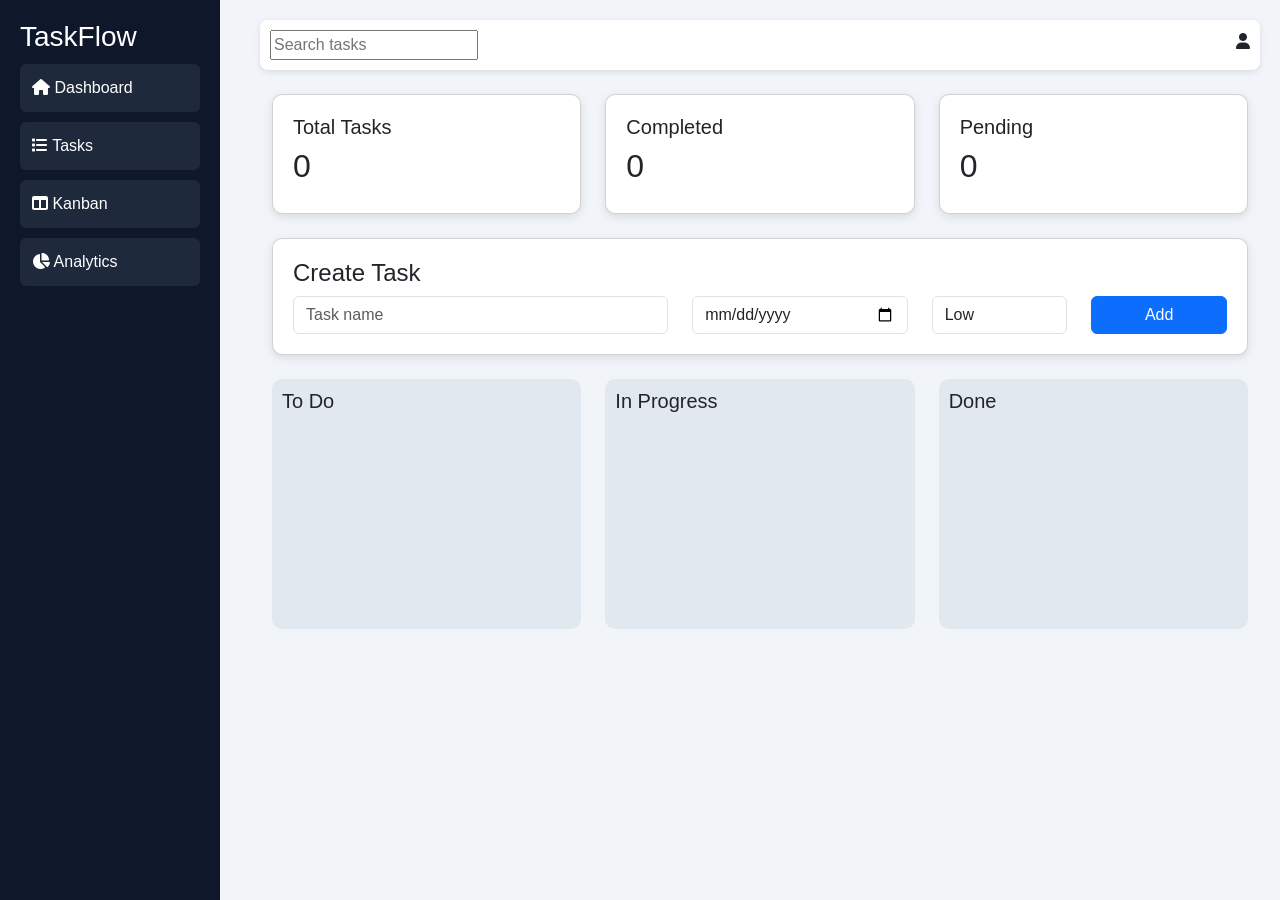
==== learning-platform/index.html @ f63c975c "Updated portfolio design and UI" ====
<!DOCTYPE html>
<html>

<head>

<title>TaskFlow</title>

<link rel="stylesheet"
href="https://cdn.jsdelivr.net/npm/bootstrap@5.3.2/dist/css/bootstrap.min.css">

<link rel="stylesheet"
href="https://cdnjs.cloudflare.com/ajax/libs/font-awesome/6.5.0/css/all.min.css">

<link rel="stylesheet" href="style.css">

</head>

<body>

<div class="sidebar">

<h3>TaskFlow</h3>

<ul>

<li><i class="fa fa-home"></i> Dashboard</li>
<li><i class="fa fa-list"></i> Tasks</li>
<li><i class="fa fa-columns"></i> Kanban</li>
<li><i class="fa fa-chart-pie"></i> Analytics</li>

</ul>

</div>


<div class="main">

<div class="topbar">

<input
type="text"
placeholder="Search tasks">

<div class="user">

<i class="fa fa-user"></i>

</div>

</div>


<div class="container-fluid mt-4">

<div class="row">

<div class="col-md-4">

<div class="card dashboard-card">

<h5>Total Tasks</h5>

<h2 id="totalTasks">0</h2>

</div>

</div>


<div class="col-md-4">

<div class="card dashboard-card">

<h5>Completed</h5>

<h2 id="completedTasks">0</h2>

</div>

</div>


<div class="col-md-4">

<div class="card dashboard-card">

<h5>Pending</h5>

<h2 id="pendingTasks">0</h2>

</div>

</div>

</div>


<div class="card task-card mt-4">

<h4>Create Task</h4>

<div class="row">

<div class="col-md-5">

<input
class="form-control"
id="taskInput"
placeholder="Task name">

</div>

<div class="col-md-3">

<input
type="date"
class="form-control"
id="taskDate">

</div>

<div class="col-md-2">

<select
class="form-control"
id="priority">

<option>Low</option>
<option>Medium</option>
<option>High</option>

</select>

</div>

<div class="col-md-2">

<button
class="btn btn-primary w-100"
onclick="addTask()">

Add

</button>

</div>

</div>

</div>


<div class="row mt-4">

<div class="col-md-4">

<div class="kanban-column" id="todo">

<h5>To Do</h5>

</div>

</div>


<div class="col-md-4">

<div class="kanban-column" id="progress">

<h5>In Progress</h5>

</div>

</div>


<div class="col-md-4">

<div class="kanban-column" id="done">

<h5>Done</h5>

</div>

</div>

</div>

</div>

</div>

<script src="script.js"></script>

</body>

</html>
---- learning-platform/style.css ----
body{

font-family:Arial;

background:#f1f5f9;

}

.sidebar{

position:fixed;

width:220px;

height:100%;

background:#0f172a;

color:white;

padding:20px;

}

.sidebar ul{

list-style:none;

padding:0;

}

.sidebar li{

padding:12px;

margin-top:10px;

background:#1e293b;

border-radius:6px;

cursor:pointer;

}

.main{

margin-left:240px;

padding:20px;

}

.topbar{

display:flex;

justify-content:space-between;

background:white;

padding:10px;

border-radius:8px;

box-shadow:0 2px 6px rgba(0,0,0,0.1);

}

.dashboard-card{

padding:20px;

border-radius:10px;

box-shadow:0 3px 10px rgba(0,0,0,0.1);

}

.task-card{

padding:20px;

border-radius:10px;

box-shadow:0 3px 10px rgba(0,0,0,0.1);

}

.kanban-column{

background:#e2e8f0;

min-height:250px;

padding:10px;

border-radius:10px;

}

.kanban-task{

background:white;

padding:10px;

margin-top:10px;

border-radius:6px;

box-shadow:0 2px 6px rgba(0,0,0,0.1);

cursor:grab;

}
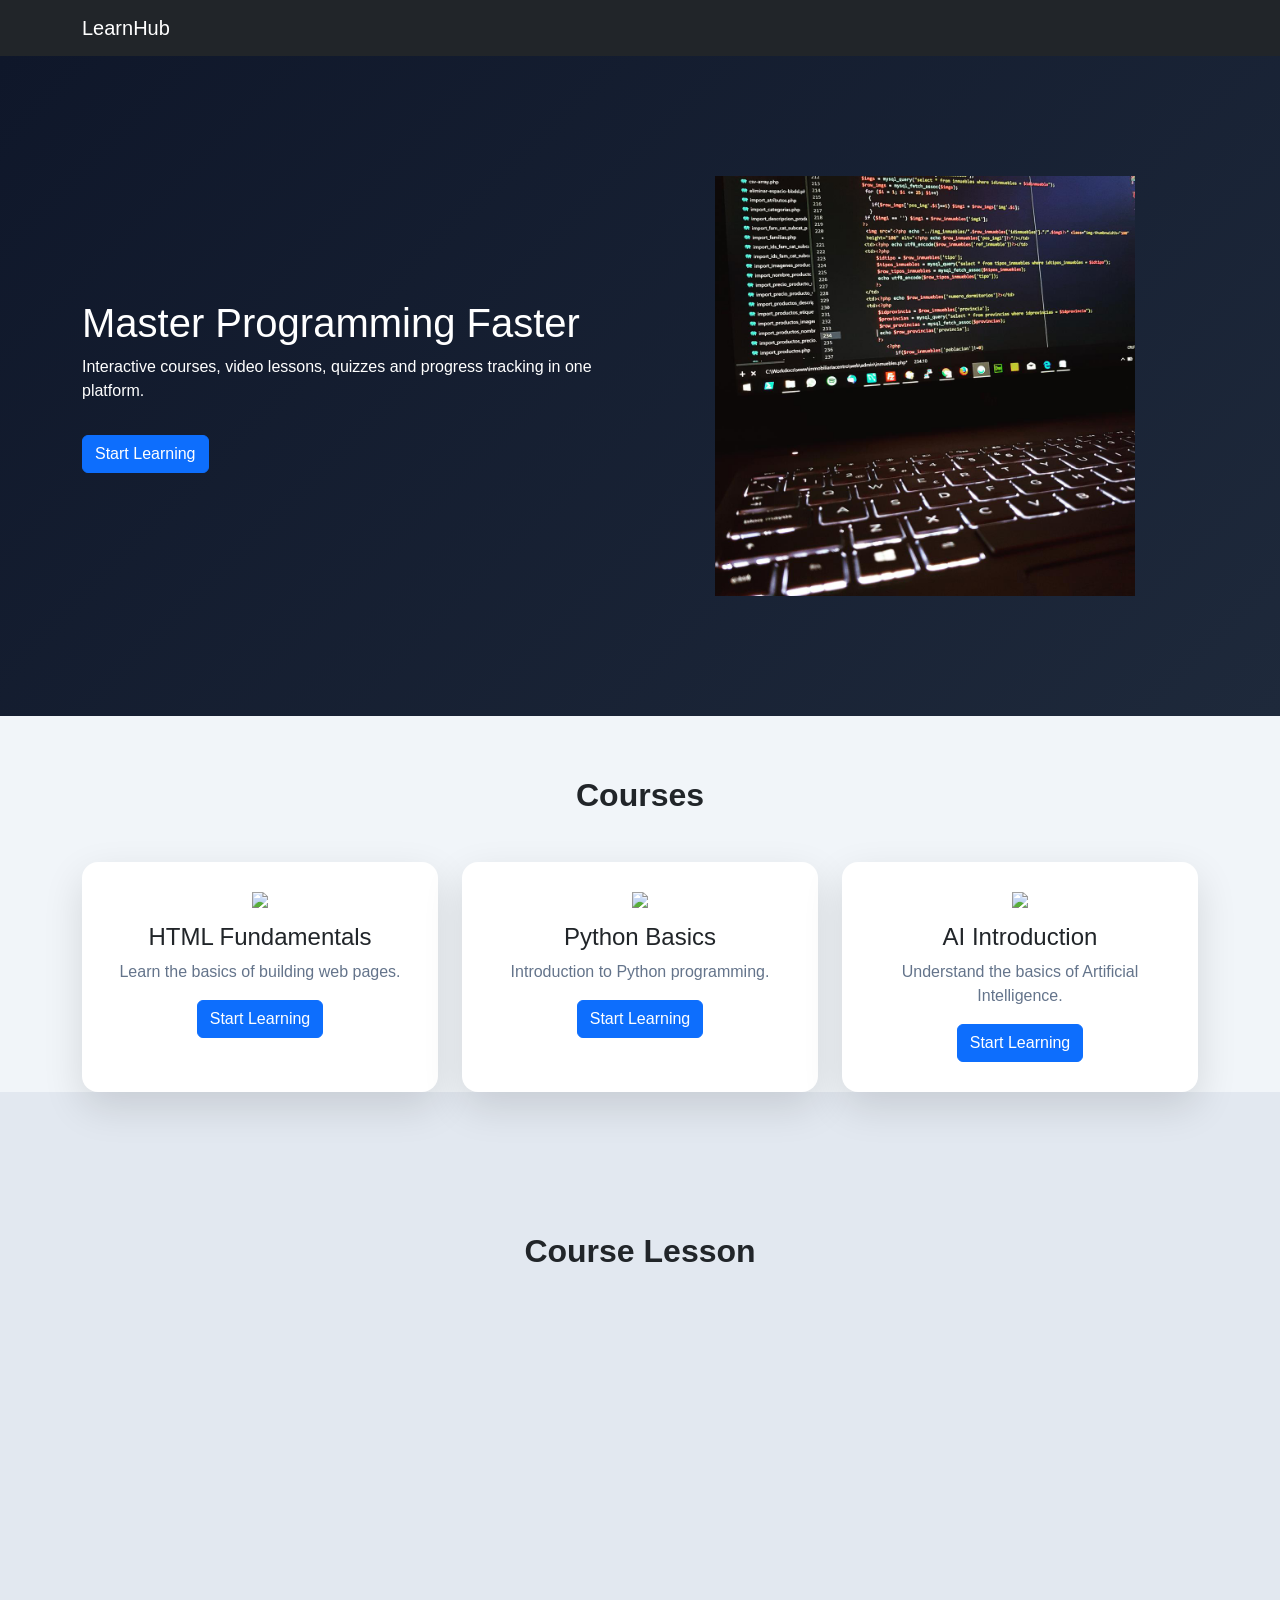
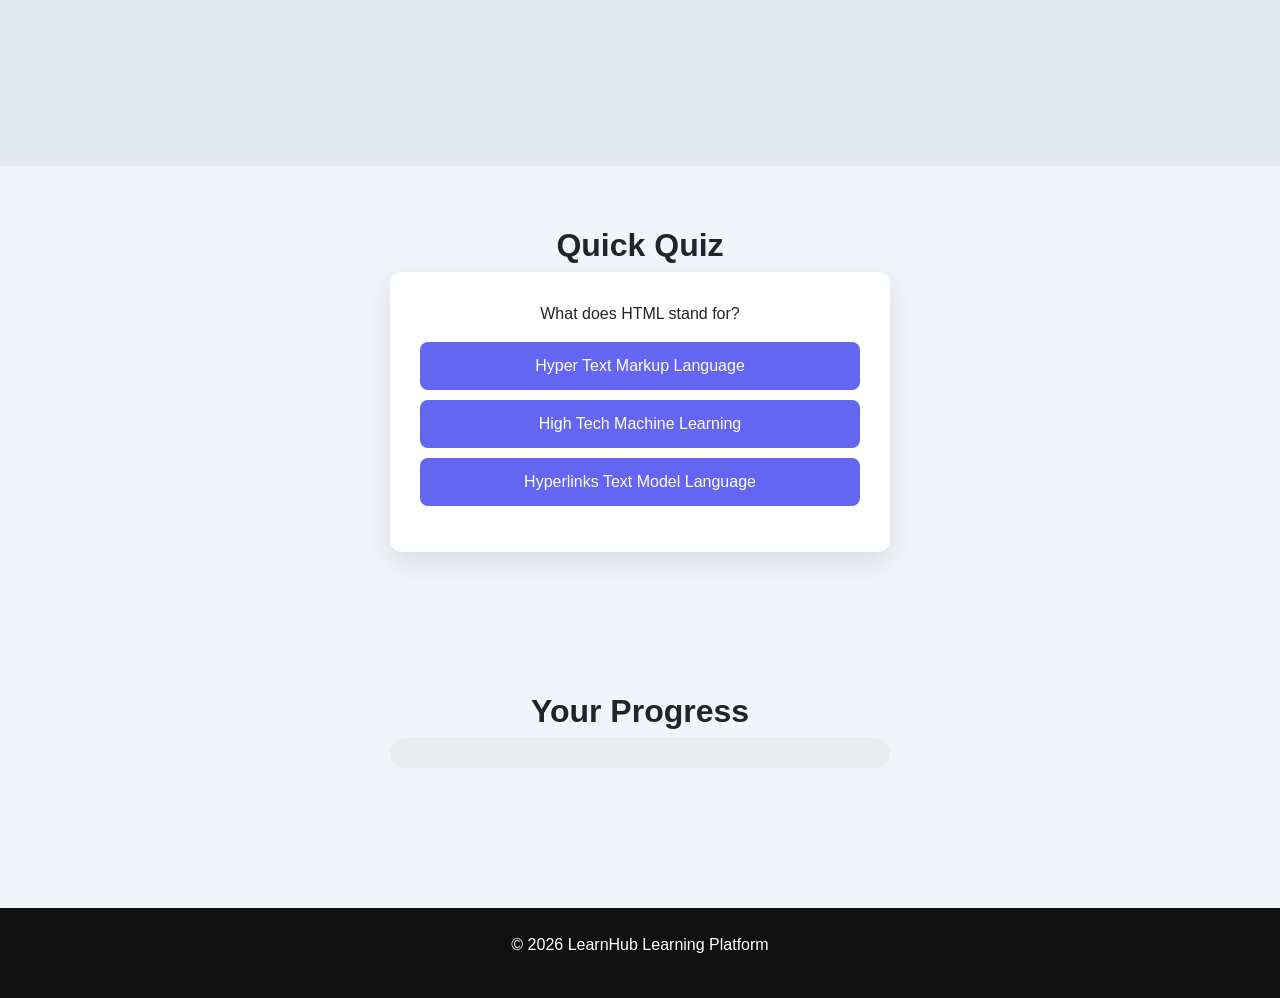
==== commit 95ed0fb6: "Conpleted learning platform UI and features" ====
--- a/learning-platform/index.html
+++ b/learning-platform/index.html
@@ -3,7 +3,9 @@
 
 <head>
 
-<title>TaskFlow</title>
+<title>LearnHub | Study Platform</title>
+
+<meta name="viewport" content="width=device-width, initial-scale=1">
 
 <link rel="stylesheet"
 href="https://cdn.jsdelivr.net/npm/bootstrap@5.3.2/dist/css/bootstrap.min.css">
@@ -13,182 +15,209 @@
 
 <link rel="stylesheet" href="style.css">
 
+<link href="https://fonts.googleapis.com/css2?family=Poppins:wght@300;500;700&display=swap" rel="stylesheet">
+
 </head>
 
 <body>
 
-<div class="sidebar">
-
-<h3>TaskFlow</h3>
-
-<ul>
-
-<li><i class="fa fa-home"></i> Dashboard</li>
-<li><i class="fa fa-list"></i> Tasks</li>
-<li><i class="fa fa-columns"></i> Kanban</li>
-<li><i class="fa fa-chart-pie"></i> Analytics</li>
-
-</ul>
-
-</div>
-
-
-<div class="main">
-
-<div class="topbar">
-
-<input
-type="text"
-placeholder="Search tasks">
-
-<div class="user">
-
-<i class="fa fa-user"></i>
-
-</div>
-
-</div>
-
-
-<div class="container-fluid mt-4">
-
-<div class="row">
+
+<nav class="navbar navbar-expand-lg navbar-dark bg-dark">
+
+<div class="container">
+
+<a class="navbar-brand">LearnHub</a>
+
+</div>
+
+</nav>
+
+
+
+<section class="hero">
+
+<div class="container">
+
+<div class="row align-items-center">
+
+<div class="col-md-6">
+
+<h1>Master Programming Faster</h1>
+
+<p>
+Interactive courses, video lessons, quizzes and
+progress tracking in one platform.
+</p>
+
+<a href="#courses" class="btn btn-primary mt-3">
+Start Learning
+</a>
+
+</div>
+
+<div class="col-md-6 text-center">
+
+<img src="images/hero.jpg" class="hero-img">
+
+</div>
+
+</div>
+
+</div>
+
+</section>
+
+
+
+<section id="courses" class="courses container text-center">
+
+<h2 class="section-title">Courses</h2>
+
+<div class="row g-4 mt-4">
+
 
 <div class="col-md-4">
 
-<div class="card dashboard-card">
-
-<h5>Total Tasks</h5>
-
-<h2 id="totalTasks">0</h2>
-
-</div>
-
-</div>
+<div class="course-card">
+
+<img src="https://cdn-icons-png.flaticon.com/512/732/732212.png">
+
+<h4>HTML Fundamentals</h4>
+
+<p>Learn the basics of building web pages.</p>
+
+<button onclick="loadCourse('html')" class="btn btn-primary">
+Start Learning
+</button>
+
+</div>
+
+</div>
+
 
 
 <div class="col-md-4">
 
-<div class="card dashboard-card">
-
-<h5>Completed</h5>
-
-<h2 id="completedTasks">0</h2>
-
-</div>
-
-</div>
+<div class="course-card">
+
+<img src="https://cdn-icons-png.flaticon.com/512/5968/5968350.png">
+
+<h4>Python Basics</h4>
+
+<p>Introduction to Python programming.</p>
+
+<button onclick="loadCourse('python')" class="btn btn-primary">
+Start Learning
+</button>
+
+</div>
+
+</div>
+
 
 
 <div class="col-md-4">
 
-<div class="card dashboard-card">
-
-<h5>Pending</h5>
-
-<h2 id="pendingTasks">0</h2>
-
-</div>
-
-</div>
-
-</div>
-
-
-<div class="card task-card mt-4">
-
-<h4>Create Task</h4>
-
-<div class="row">
-
-<div class="col-md-5">
-
-<input
-class="form-control"
-id="taskInput"
-placeholder="Task name">
-
-</div>
-
-<div class="col-md-3">
-
-<input
-type="date"
-class="form-control"
-id="taskDate">
-
-</div>
-
-<div class="col-md-2">
-
-<select
-class="form-control"
-id="priority">
-
-<option>Low</option>
-<option>Medium</option>
-<option>High</option>
-
-</select>
-
-</div>
-
-<div class="col-md-2">
-
-<button
-class="btn btn-primary w-100"
-onclick="addTask()">
-
-Add
-
-</button>
-
-</div>
-
-</div>
-
-</div>
-
-
-<div class="row mt-4">
-
-<div class="col-md-4">
-
-<div class="kanban-column" id="todo">
-
-<h5>To Do</h5>
-
-</div>
-
-</div>
-
-
-<div class="col-md-4">
-
-<div class="kanban-column" id="progress">
-
-<h5>In Progress</h5>
-
-</div>
-
-</div>
-
-
-<div class="col-md-4">
-
-<div class="kanban-column" id="done">
-
-<h5>Done</h5>
-
-</div>
-
-</div>
-
-</div>
-
-</div>
-
-</div>
+<div class="course-card">
+
+<img src="https://cdn-icons-png.flaticon.com/512/2103/2103832.png">
+
+<h4>AI Introduction</h4>
+
+<p>Understand the basics of Artificial Intelligence.</p>
+
+<button onclick="loadCourse('ai')" class="btn btn-primary">
+Start Learning
+</button>
+
+</div>
+
+</div>
+
+
+</div>
+
+</section>
+
+
+
+<section id="videoSection" class="video-section text-center">
+
+<div class="container">
+
+<h2 class="section-title">Course Lesson</h2>
+
+<div class="video-container">
+
+<iframe id="courseVideo"
+width="720"
+height="400"
+src=""
+frameborder="0"
+allowfullscreen></iframe>
+
+</div>
+
+</div>
+
+</section>
+
+
+
+<section class="quiz container text-center">
+
+<h2 class="section-title">Quick Quiz</h2>
+
+<div class="quiz-box">
+
+<p id="question">What does HTML stand for?</p>
+
+<button onclick="checkAnswer(true)" class="quiz-btn">
+Hyper Text Markup Language
+</button>
+
+<button onclick="checkAnswer(false)" class="quiz-btn">
+High Tech Machine Learning
+</button>
+
+<button onclick="checkAnswer(false)" class="quiz-btn">
+Hyperlinks Text Model Language
+</button>
+
+<p id="result"></p>
+
+</div>
+
+</section>
+
+
+
+<section class="progress-section text-center">
+
+<div class="container">
+
+<h2 class="section-title">Your Progress</h2>
+
+<div class="progress">
+
+<div id="progressBar" class="progress-bar" style="width:0%">
+0%
+</div>
+
+</div>
+
+</div>
+
+</section>
+
+
+
+<footer class="footer">
+
+<p>© 2026 LearnHub Learning Platform</p>
+
+</footer>
+
 
 <script src="script.js"></script>
 
--- a/learning-platform/style.css
+++ b/learning-platform/style.css
@@ -1,117 +1,101 @@
 body{
-
-font-family:Arial;
-
+font-family:'Poppins',sans-serif;
+margin:0;
 background:#f1f5f9;
-
 }
 
-.sidebar{
-
-position:fixed;
-
-width:220px;
-
-height:100%;
-
-background:#0f172a;
-
+.hero{
+background:linear-gradient(135deg,#0f172a,#1e293b);
 color:white;
-
-padding:20px;
-
+padding:120px 20px;
 }
 
-.sidebar ul{
-
-list-style:none;
-
-padding:0;
-
+.hero-img{
+width:80%;
+max-width:420px;
 }
 
-.sidebar li{
-
-padding:12px;
-
-margin-top:10px;
-
-background:#1e293b;
-
-border-radius:6px;
-
-cursor:pointer;
-
+.section-title{
+margin-top:60px;
+font-weight:600;
 }
 
-.main{
-
-margin-left:240px;
-
-padding:20px;
-
+.course-card{
+background:white;
+padding:30px;
+border-radius:16px;
+box-shadow:0 15px 40px rgba(0,0,0,0.12);
+transition:.3s;
+height:100%;
 }
 
-.topbar{
-
-display:flex;
-
-justify-content:space-between;
-
-background:white;
-
-padding:10px;
-
-border-radius:8px;
-
-box-shadow:0 2px 6px rgba(0,0,0,0.1);
-
+.course-card:hover{
+transform:translateY(-10px);
+box-shadow:0 25px 60px rgba(0,0,0,0.18);
 }
 
-.dashboard-card{
-
-padding:20px;
-
-border-radius:10px;
-
-box-shadow:0 3px 10px rgba(0,0,0,0.1);
-
+.course-card img{
+width:80px;
+margin-bottom:15px;
 }
 
-.task-card{
-
-padding:20px;
-
-border-radius:10px;
-
-box-shadow:0 3px 10px rgba(0,0,0,0.1);
-
+.course-card p{
+color:#64748b;
 }
 
-.kanban-column{
-
+.video-section{
+padding:80px 0;
 background:#e2e8f0;
-
-min-height:250px;
-
-padding:10px;
-
-border-radius:10px;
-
 }
 
-.kanban-task{
+.quiz-box{
+background:white;
+padding:30px;
+border-radius:12px;
+box-shadow:0 10px 30px rgba(0,0,0,0.1);
+max-width:500px;
+margin:auto;
+}
 
-background:white;
+.quiz-btn{
+display:block;
+width:100%;
+margin:10px 0;
+padding:12px;
+border:none;
+background:#6366f1;
+color:white;
+border-radius:8px;
+font-weight:500;
+transition:.3s;
+}
 
-padding:10px;
+.quiz-btn:hover{
+background:#4f46e5;
+transform:scale(1.02);
+}
 
-margin-top:10px;
+.progress-section{
+padding:80px 0;
+}
 
-border-radius:6px;
+.progress{
+height:30px;
+max-width:500px;
+margin:auto;
+border-radius:20px;
+overflow:hidden;
+}
 
-box-shadow:0 2px 6px rgba(0,0,0,0.1);
+.progress-bar{
+background:linear-gradient(90deg,#6366f1,#06b6d4);
+font-weight:600;
+}
 
-cursor:grab;
-
+.footer{
+text-align:center;
+padding:25px;
+background:#111;
+color:white;
+margin-top:60px;
 }
